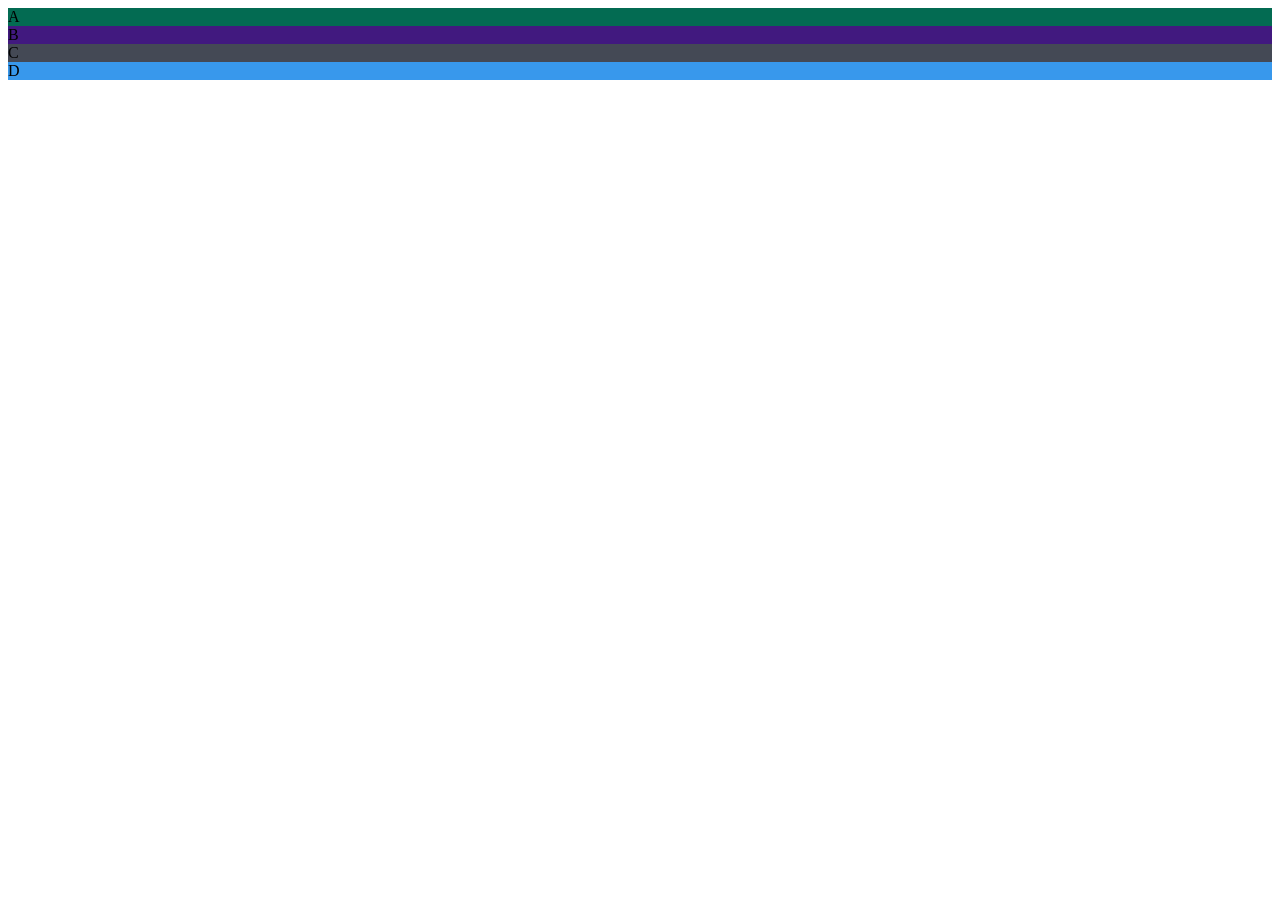
==== bloco-03-introducao-a-html-e-css/Dia-03-HTML-&-CSS-Seletores-e-posicionamento/index.html @ a10fdfc6 "atualizando bloco 3" ====
<!DOCTYPE html>
<html lang="en">
<head>
  <meta charset="UTF-8">
  <meta name="viewport" content="width=device-width, initial-scale=1.0">
  <title>Exercício de Fixação: box model</title>
  <link rel="stylesheet" href="style.css">
</head>
<body>
  <div class="caixa width-and-height" style="background: #036b52">A</div>
  <div class="caixa width-and-height padding" style="background: #41197f;">B</div>
  <div class="caixa width-and-height padding margin" style="background: #444955">C</div>
  <div class="caixa width-and-height padding margin border" style="background: #3898EC">D</div>
</body>
</html>
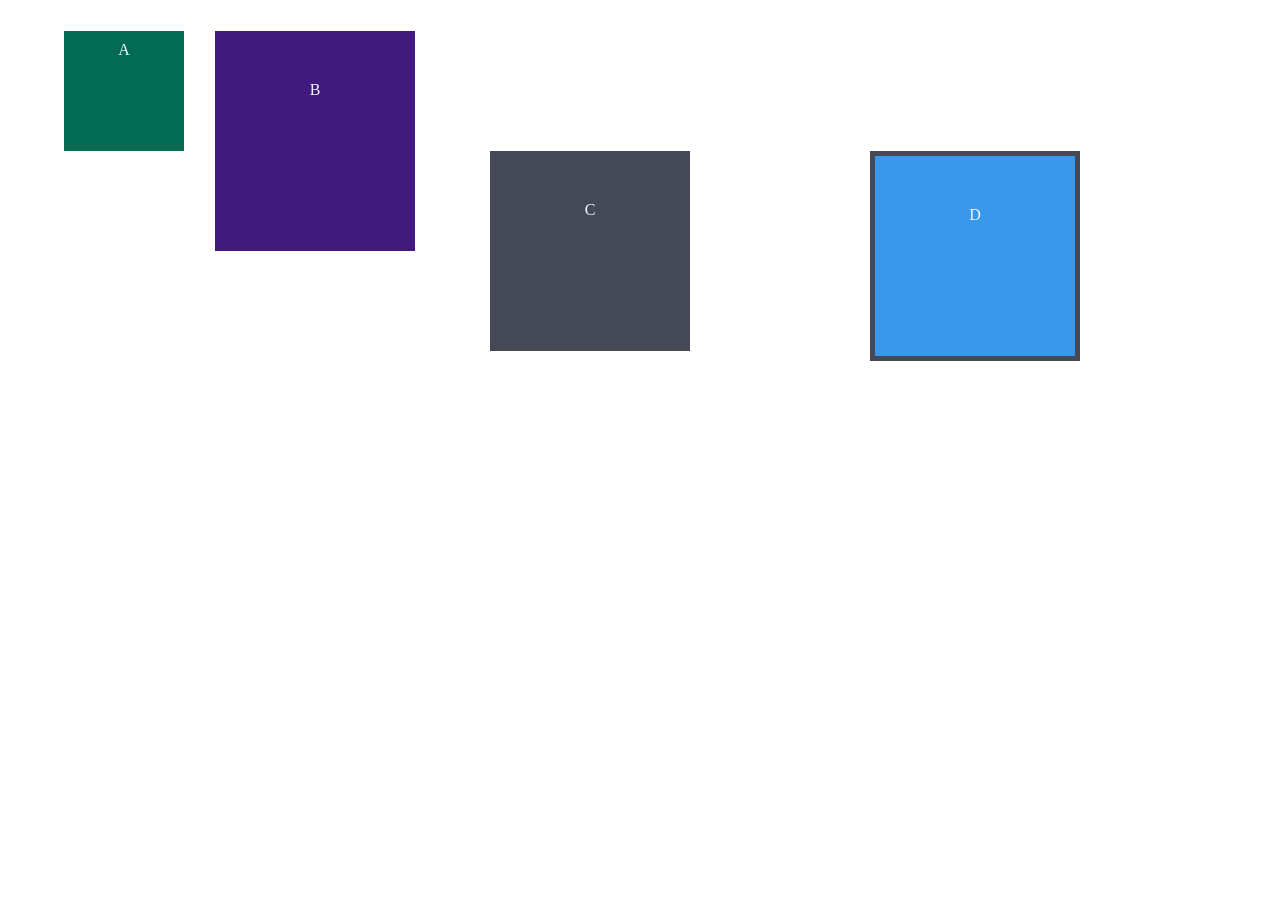
==== commit b73faf5d: "exercicio 4 caixas" ====
--- a/bloco-03-introducao-a-html-e-css/Dia-03-HTML-&-CSS-Seletores-e-posicionamento/index.html
+++ b/bloco-03-introducao-a-html-e-css/Dia-03-HTML-&-CSS-Seletores-e-posicionamento/index.html
@@ -6,10 +6,11 @@
   <title>Exercício de Fixação: box model</title>
   <link rel="stylesheet" href="style.css">
 </head>
-<body>
-  <div class="caixa width-and-height" style="background: #036b52">A</div>
-  <div class="caixa width-and-height padding" style="background: #41197f;">B</div>
-  <div class="caixa width-and-height padding margin" style="background: #444955">C</div>
-  <div class="caixa width-and-height padding margin border" style="background: #3898EC">D</div>
+<body id=teste>
+  <div class="a" style="background: #036b52">A</div>
+  <div class="b" style="background: #41197f;">B</div>
+  <div class="c" style="background: #444955">C</div>
+  <div class="d" style="background: #3898EC">D</div>
+    
 </body>
 </html>
--- a/bloco-03-introducao-a-html-e-css/Dia-03-HTML-&-CSS-Seletores-e-posicionamento/style.css
+++ b/bloco-03-introducao-a-html-e-css/Dia-03-HTML-&-CSS-Seletores-e-posicionamento/style.css
@@ -0,0 +1,54 @@
+*{
+  color: aliceblue;
+}
+
+#teste{
+  display: inline; 
+
+}
+
+
+.a  {
+  width: 100px;
+  height: 100px;
+  margin-left: 5%;
+  margin-top: 1%;
+  text-align: center;
+  padding: 10px;
+  
+}
+
+.b {
+  width: 100px;
+  height: 120px;
+  margin-left: 215px;
+  margin-top:-120px;
+  padding: 50px;
+  text-align: center;
+
+}
+
+
+.c  {
+  width: 100px;
+  height: 100px;
+  padding: 50px;
+  text-align: center;
+  margin-top: -100px;
+  margin-left:490px;
+
+}
+
+.d  {
+  width: 100px;
+  height: 100px;
+  border: solid #444955 5px;
+  text-align: center;
+  padding: 50px;
+  margin-left: 870px;
+  margin-top: -200px ;
+ 
+}
+
+
+
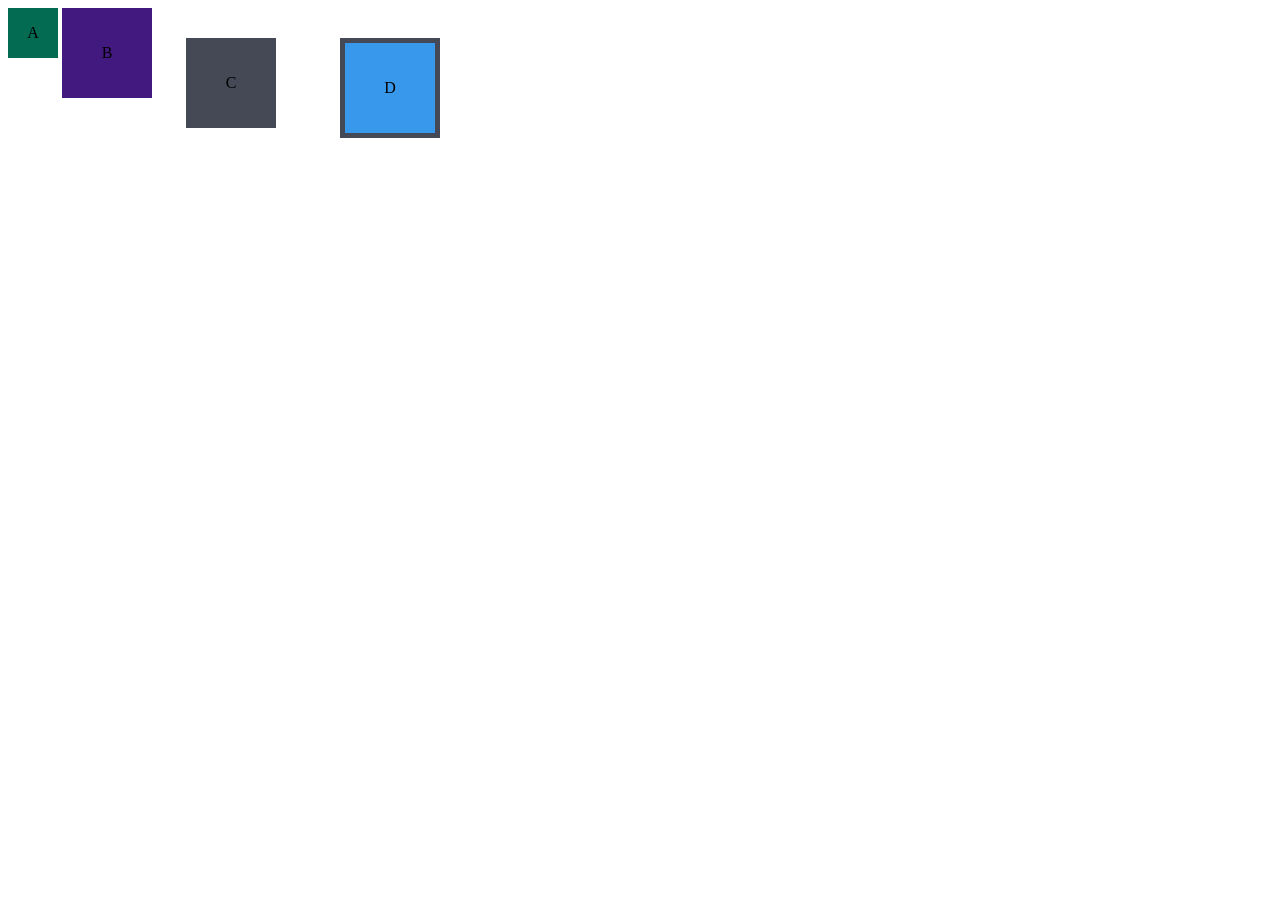
==== commit 60d2c839: "blocos completo" ====
--- a/bloco-03-introducao-a-html-e-css/Dia-03-HTML-&-CSS-Seletores-e-posicionamento/index.html
+++ b/bloco-03-introducao-a-html-e-css/Dia-03-HTML-&-CSS-Seletores-e-posicionamento/index.html
@@ -6,11 +6,10 @@
   <title>Exercício de Fixação: box model</title>
   <link rel="stylesheet" href="style.css">
 </head>
-<body id=teste>
-  <div class="a" style="background: #036b52">A</div>
-  <div class="b" style="background: #41197f;">B</div>
-  <div class="c" style="background: #444955">C</div>
-  <div class="d" style="background: #3898EC">D</div>
-    
+<body>
+  <div class="caixa width-and-height" class="a" style="background: #036b52">A</div>
+  <div class="caixa width-and-height padding" style="background: #41197f;">B</div>
+  <div class="caixa width-and-height padding margin" style="background: #444955">C</div>
+  <div class="caixa width-and-height padding margin border" style="background: #3898EC">D</div>
 </body>
 </html>
--- a/bloco-03-introducao-a-html-e-css/Dia-03-HTML-&-CSS-Seletores-e-posicionamento/style.css
+++ b/bloco-03-introducao-a-html-e-css/Dia-03-HTML-&-CSS-Seletores-e-posicionamento/style.css
@@ -1,54 +1,30 @@
-*{
-  color: aliceblue;
+.caixa {
+  
+  display: inline-block;
+  line-height: 50px;   
+  text-align: center;
+  vertical-align: top;
 }
 
-#teste{
-  display: inline; 
-
-}
-
-
-.a  {
-  width: 100px;
-  height: 100px;
-  margin-left: 5%;
-  margin-top: 1%;
-  text-align: center;
-  padding: 10px;
-  
-}
-
-.b {
-  width: 100px;
-  height: 120px;
-  margin-left: 215px;
-  margin-top:-120px;
-  padding: 50px;
-  text-align: center;
-
-}
-
-
-.c  {
-  width: 100px;
-  height: 100px;
-  padding: 50px;
-  text-align: center;
-  margin-top: -100px;
-  margin-left:490px;
-
-}
-
-.d  {
-  width: 100px;
-  height: 100px;
-  border: solid #444955 5px;
-  text-align: center;
-  padding: 50px;
-  margin-left: 870px;
-  margin-top: -200px ;
- 
+.width-and-height {
+  height: 50px;
+  width: 50px;
 }
 
 
 
+
+/* insira na classe abaixo um padding de 20px para aplicá-lo aos itens B, C e D */
+.padding {
+padding: 20px;
+}
+
+/* insira na classe abaixo uma margem de 30px para aplicá-la aos itens C e D */
+.margin {
+margin: 30px;
+}
+
+/* insira na classe abaixo uma borda com valor '5px solid black' para aplicá-la ao item D */
+.border {
+  border:solid #444955 5px;
+}
